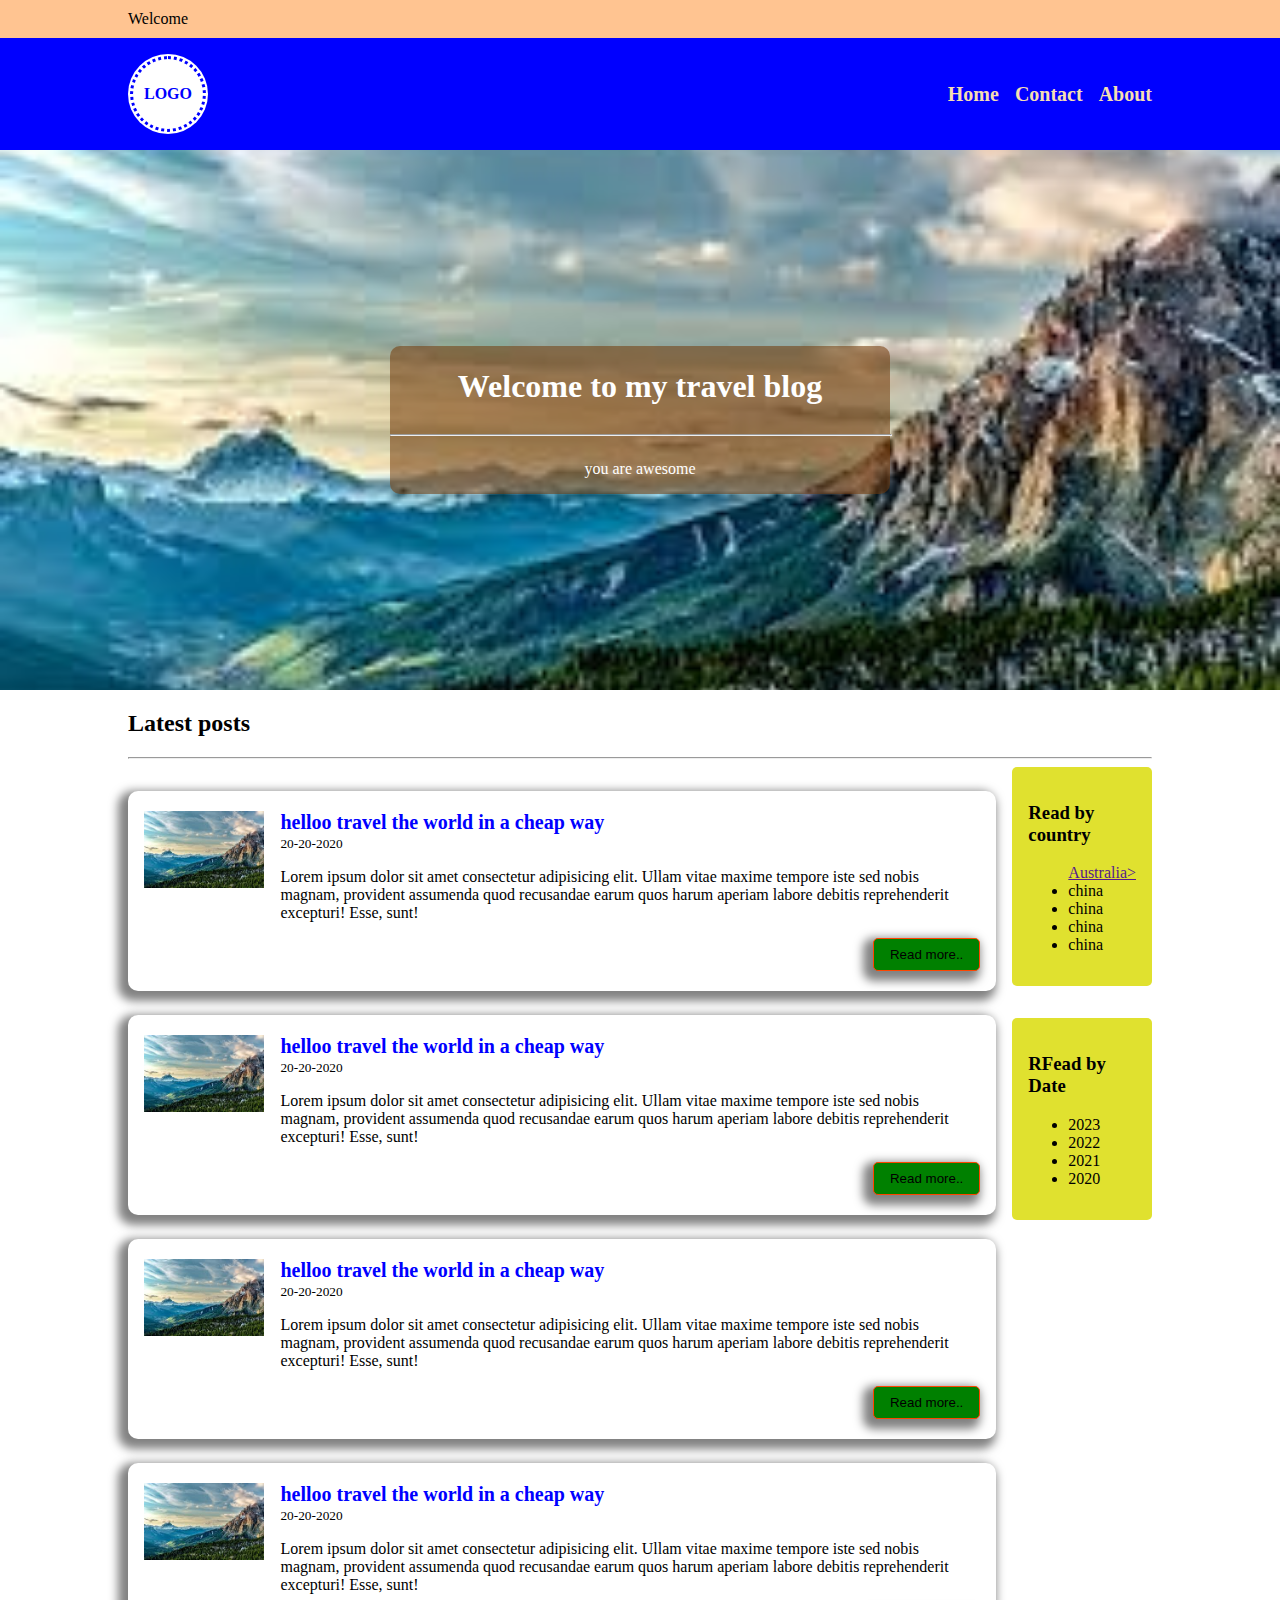
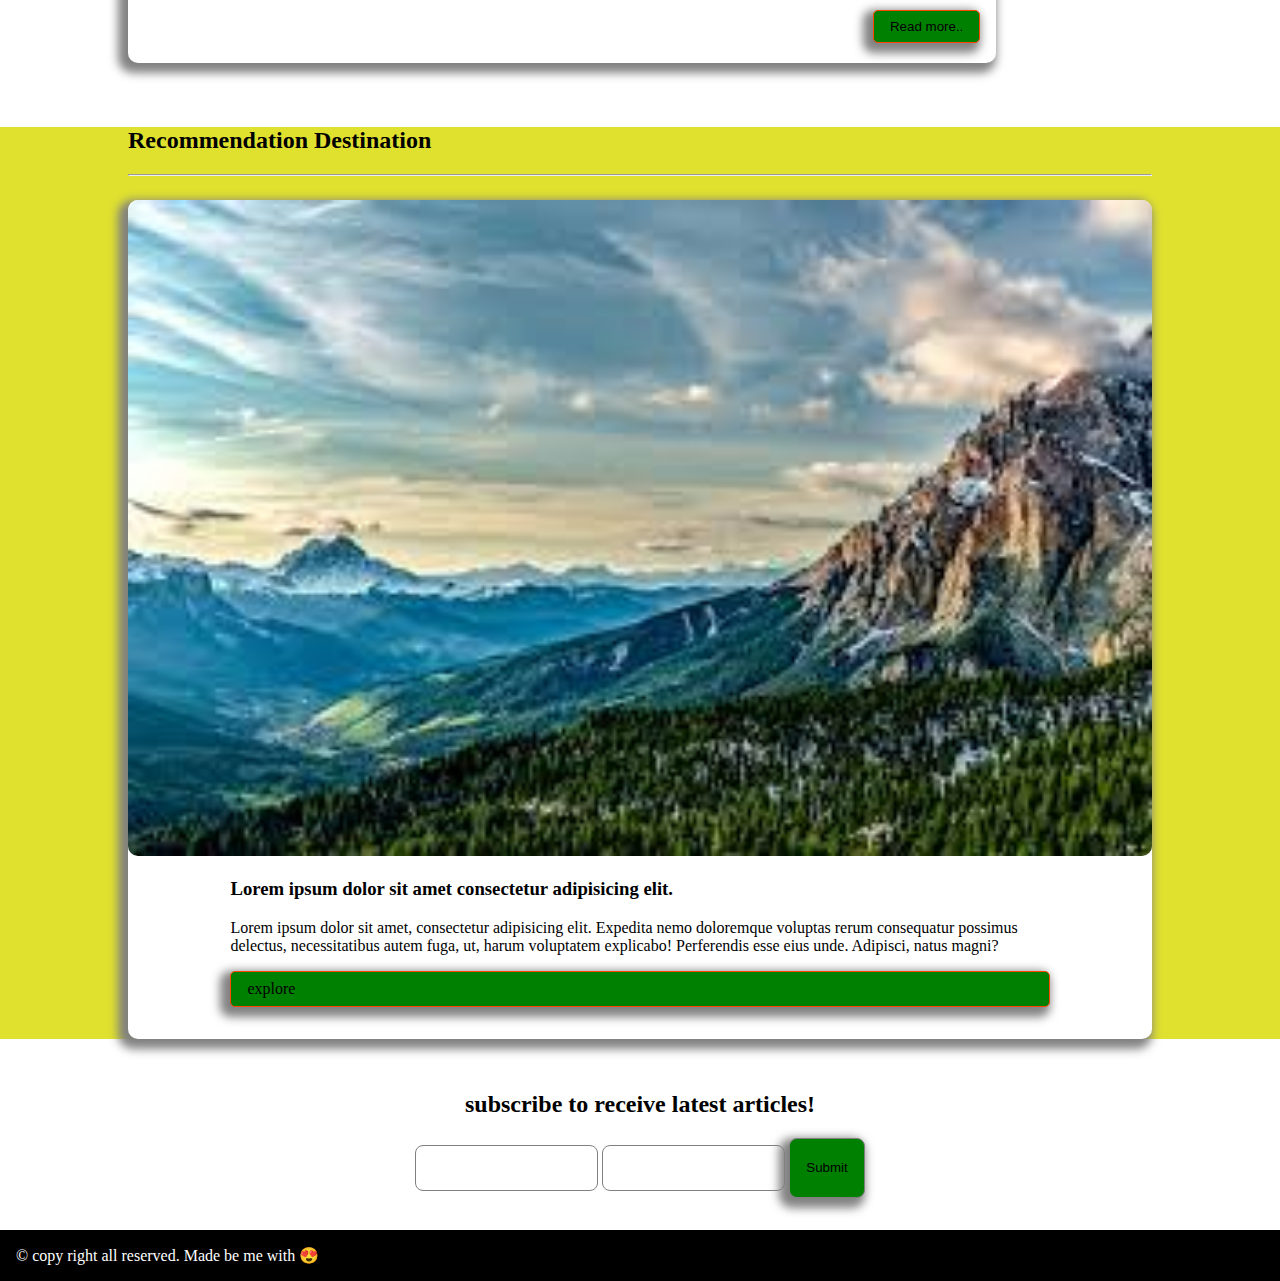
==== index.html @ 37b0b8c4 "first commit" ====
<!DOCTYPE html>
<html lang="en">
  <head>
    <meta charset="UTF-8" />
    <meta name="viewport" content="width=device-width, initial-scale=1.0" />

    <link rel="stylesheet" href="./style.css" />

    <link
      rel="stylesheet"
      href="https://cdnjs.cloudflare.com/ajax/libs/font-awesome/6.4.0/css/all.min.css"
      integrity="sha512-iecdLmaskl7CVkqkXNQ/ZH/XLlvWZOJyj7Yy7tcenmpD1ypASozpmT/E0iPtmFIB46ZmdtAc9eNBvH0H/ZpiBw=="
      crossorigin="anonymous"
      referrerpolicy="no-referrer"
    />

    <link rel="stylesheet" href="./style.css" />

    <link rel="stylesheet" href="" />

    <title>Flex blog</title>
  </head>
  <body>
    <div class="wrapper">
      <!-- global mesg -->

      <section class="global">
        <div class="container">
          <div>Welcome</div>
          <div>
            <i class="fa-brands fa-facebook"></i>
            <i class="fa-brands fa-instagram"></i>
            <i class="fa-brands fa-youtube"></i>
          </div>
        </div>
      </section>

      <!-- top nav bar -->
      <header>
        <div class="container">
          <div class="LOGO">
            <div class="logo">
              <div>LOGO</div>
            </div>
          </div>
          <ul>
            <li>Home</li>
            <li>Contact</li>
            <li>About</li>
          </ul>
        </div>
      </header>

      <!-- hero -->
      <section class="hero">
        <div class="hero-content">
          <h1>Welcome to my travel blog</h1>

          <hr />

          <p>you are awesome</p>
        </div>
      </section>
      <a href=""></a>

      <!-- latest -->
      <section class="container">
        <h2>Latest posts</h2>
        <hr />

        <main class="main">
          <div class="article">
            <article>
              <div class="art-img">
                <img src="./img/download.jpg" alt="" width="100%" />
              </div>
              <div>
                <div class="title">helloo travel the world in a cheap way</div>
                <i class="fa-solid fa-calendar"></i>
                <small>20-20-2020</small>

                <p>
                  Lorem ipsum dolor sit amet consectetur adipisicing elit. Ullam
                  vitae maxime tempore iste sed nobis magnam, provident
                  assumenda quod recusandae earum quos harum aperiam labore
                  debitis reprehenderit excepturi! Esse, sunt!
                </p>

                <button class="btn">Read more..</button>
              </div>
            </article>

            <article>
              <div class="art-img">
                <img src="./img/download.jpg" alt="" width="100%" />
              </div>
              <div>
                <div class="title">helloo travel the world in a cheap way</div>
                <i class="fa-solid fa-calendar"></i>
                <small>20-20-2020</small>

                <p>
                  Lorem ipsum dolor sit amet consectetur adipisicing elit. Ullam
                  vitae maxime tempore iste sed nobis magnam, provident
                  assumenda quod recusandae earum quos harum aperiam labore
                  debitis reprehenderit excepturi! Esse, sunt!
                </p>

                <button class="btn">Read more..</button>
              </div>
            </article>

            <article>
              <div class="art-img">
                <img src="./img/download.jpg" alt="" width="100%" />
              </div>
              <div>
                <div class="title">helloo travel the world in a cheap way</div>
                <i class="fa-solid fa-calendar"></i>
                <small>20-20-2020</small>

                <p>
                  Lorem ipsum dolor sit amet consectetur adipisicing elit. Ullam
                  vitae maxime tempore iste sed nobis magnam, provident
                  assumenda quod recusandae earum quos harum aperiam labore
                  debitis reprehenderit excepturi! Esse, sunt!
                </p>

                <button class="btn">Read more..</button>
              </div>
            </article>

            <article>
              <div class="art-img">
                <img src="./img/download.jpg" alt="" width="100%" />
              </div>
              <div>
                <div class="title">helloo travel the world in a cheap way</div>
                <i class="fa-solid fa-calendar"></i>
                <small>20-20-2020</small>

                <p>
                  Lorem ipsum dolor sit amet consectetur adipisicing elit. Ullam
                  vitae maxime tempore iste sed nobis magnam, provident
                  assumenda quod recusandae earum quos harum aperiam labore
                  debitis reprehenderit excepturi! Esse, sunt!
                </p>

                <button class="btn">Read more..</button>
              </div>
            </article>
          </div>
          <aside class="side-link">
            <div class="countery">
              <h3>Read by country</h3>
              <ul>
                <a href="">Australia></a>

                <li>china</li>
                <li>china</li>
                <li>china</li>
                <li>china</li>
              </ul>
            </div>

            <div class="date">
              <h3>RFead by Date</h3>
              <ul>
                <li>2023</li>
                <li>2022</li>
                <li>2021</li>
                <li>2020</li>
              </ul>
            </div>
          </aside>
        </main>
      </section>

      <!-- Recommendation -->
      <section class="recc">
        <div class="container">
          <h2>Recommendation Destination</h2>
          <hr />
          <div class="card-list">
            <div class="card">
              <img src="./img/download.jpg" width="100%" alt="" />

              <div class="container">
                <h3>
                  Lorem ipsum dolor sit amet consectetur adipisicing elit.
                </h3>
                <p>
                  Lorem ipsum dolor sit amet, consectetur adipisicing elit.
                  Expedita nemo doloremque voluptas rerum consequatur possimus
                  delectus, necessitatibus autem fuga, ut, harum voluptatem
                  explicabo! Perferendis esse eius unde. Adipisci, natus magni?
                </p>

                <div class="btn">
                  explore <i class="fa-solid fa-arrow-right"></i>
                </div>
              </div>
            </div>
          </div>
        </div>
      </section>

      <!-- subscribe form -->

      <section class="subs container">
        <h2>subscribe to receive latest articles!</h2>
        <form action="">
          <input type="text" />
          <input type="Email" />
          <input type="Submit" class="btn" />
        </form>
      </section>

      <!-- footer -->
      <footer class="footer">
        &copy; copy right all reserved. Made be me with 😍
      </footer>
    </div>
  </body>
</html>
---- style.css ----
:root {
  --primary: blue;
  --box-shadow: -5px 5px 10px 5px rgba(128, 128, 128, 0.979);
}

body {
  margin: 0;
}

.container {
  width: 80%;
  margin: auto;
}

.btn {
  background: green;
  padding: 8px 16px;
  border: 1px solid orangered;
  border-radius: 5px;
  box-shadow: var(--box-shadow);
}

/* ==============global */
.global {
  background: rgba(255, 119, 0, 0.432);
}

.global > div {
  display: flex;
  justify-content: space-between;
  padding: 10px 0;
  /* color: White; */
}

/* ==============Header*/
header {
  background: blue;
}

header > div {
  display: flex;
  justify-content: space-between;
  align-items: center;
  padding: 16px 0;
  color: wheat;
}

header ul {
  display: flex;
  list-style-type: none;
}

header ul li {
  margin-left: 16px;
  font-weight: bolder;
  font-size: 20px;
}

header ul li:hover {
  cursor: pointer;

  background: red;

  transform: scale(1.5);
}

.logo {
  background: white;
  color: blue;
  width: 80px;
  height: 80px;
  border-radius: 50%;
  font-weight: 700;

  display: flex;
  justify-content: center;
  align-items: center;
}

.logo div {
  border: 3px dotted blue;
  width: 70px;
  height: 70px;
  border-radius: 50%;

  display: flex;
  justify-content: center;
  align-items: center;
}

/* ==============hero */

.hero {
  background: url(./img/download.jpg) no-repeat center;
  background-size: cover;
  min-height: 60vh;

  display: flex;
  justify-content: center;
  align-items: center;
}

.hero-content {
  background: rgba(115, 59, 11, 0.555);
  color: white;
  width: 500px;
  padding: 32;
  border-radius: 10px;

  display: flex;
  flex-direction: column;
  align-items: center;
}

.hero-content hr {
  width: 100%;
}

/* latest post */

.main {
  display: flex;
  justify-content: space-between;
  gap: 16px;
}
.articles {
  width: 66%;
}

.side-links {
  background: blue;
  width: 66%;
}

article {
  display: flex;
  gap: 16px;
  box-shadow: var(--box-shadow);
  padding: 20px 16px;

  border-radius: 10px;
  margin-top: 24px;
}

.art-img {
  width: 250px;
}

.title {
  font-size: 20px;
  font-weight: bold;
  color: blue;
}

article .btn {
  float: right;
}

/* side-links */

.side-links {
  width: 34%;
}

.countery {
  background: rgb(224, 225, 47);
  padding: 16px;
  border-radius: 5px;
  margin-bottom: 32px;
}

.date {
  background: rgb(224, 225, 47);
  padding: 16px;
  border-radius: 5px;
  margin-bottom: 32px;
}

/* =======recc */

.recc {
  background: rgb(224, 225, 47);
  margin-top: 64px;
  padding-top: 46px 0;
}

.card-list {
  margin-top: 24px;
  display: flex;
  flex-wrap: wrap;
  gap: 16px;
  justify-content: center;
}

.card {
  width: 350px;
  box-shadow: var(--box-shadow);
  background: white;
  padding-bottom: 32px;
  border-radius: 10px;
  flex-grow: 1;
}

.card img {
  border-radius: 10px;
}

/* =========subscribe */
.subs {
  display: flex;
  flex-direction: column;
  align-items: center;
  padding: 32px 0;
}

.subs input {
  line-height: 42px;
  border-radius: 8px;
  border: 1px solid grey;
  margin-right: 10;
}

/* footer */

.footer {
  background: black;
  color: white;
  padding: 16px;
}

/* media quaries */

/* @media (min-width: 768px) { */
/* @media (max-width: 768px) { */
/* @media (width <=768px) { */
/* .global { */
/* background: black; */
/* display: none; */
/* } */

/* tablets */

/* @media (max-width: 992px) { */
/* media(768 < width: <= 992px;) .global { */
/* background: black; */
/* display: none; */
/* } */
/* } */

/* tables */

@media (max-width: 992px) {
  .main {
    display: flex;
    flex-direction: column;
  }

  .articles {
    width: 100%;

    .side-links {
      width: 100%;
      display: flex;
      gap: 32px;
    }

    .country,
    .date {
      width: 50%;
      height: 200px;
      margin-top: 48px;

      display: flex;
      align-items: center;
      flex-direction: column;
    }
  }
}

/* phone 768 */
@media (max-width: 768px) {
  article {
    display: flex;
    flex-direction: column;
  }

  .art-img {
    width: 100%;
  }

  article.btn {
    width: 100%;
  }
  .side-links {
    background: blue;
    width: 66%;
    flex-direction: column;
  }
  .countery,
  .date {
    width: 100%;
    margin-top: 16px;
  }
}
---- style.css ----
:root {
  --primary: blue;
  --box-shadow: -5px 5px 10px 5px rgba(128, 128, 128, 0.979);
}

body {
  margin: 0;
}

.container {
  width: 80%;
  margin: auto;
}

.btn {
  background: green;
  padding: 8px 16px;
  border: 1px solid orangered;
  border-radius: 5px;
  box-shadow: var(--box-shadow);
}

/* ==============global */
.global {
  background: rgba(255, 119, 0, 0.432);
}

.global > div {
  display: flex;
  justify-content: space-between;
  padding: 10px 0;
  /* color: White; */
}

/* ==============Header*/
header {
  background: blue;
}

header > div {
  display: flex;
  justify-content: space-between;
  align-items: center;
  padding: 16px 0;
  color: wheat;
}

header ul {
  display: flex;
  list-style-type: none;
}

header ul li {
  margin-left: 16px;
  font-weight: bolder;
  font-size: 20px;
}

header ul li:hover {
  cursor: pointer;

  background: red;

  transform: scale(1.5);
}

.logo {
  background: white;
  color: blue;
  width: 80px;
  height: 80px;
  border-radius: 50%;
  font-weight: 700;

  display: flex;
  justify-content: center;
  align-items: center;
}

.logo div {
  border: 3px dotted blue;
  width: 70px;
  height: 70px;
  border-radius: 50%;

  display: flex;
  justify-content: center;
  align-items: center;
}

/* ==============hero */

.hero {
  background: url(./img/download.jpg) no-repeat center;
  background-size: cover;
  min-height: 60vh;

  display: flex;
  justify-content: center;
  align-items: center;
}

.hero-content {
  background: rgba(115, 59, 11, 0.555);
  color: white;
  width: 500px;
  padding: 32;
  border-radius: 10px;

  display: flex;
  flex-direction: column;
  align-items: center;
}

.hero-content hr {
  width: 100%;
}

/* latest post */

.main {
  display: flex;
  justify-content: space-between;
  gap: 16px;
}
.articles {
  width: 66%;
}

.side-links {
  background: blue;
  width: 66%;
}

article {
  display: flex;
  gap: 16px;
  box-shadow: var(--box-shadow);
  padding: 20px 16px;

  border-radius: 10px;
  margin-top: 24px;
}

.art-img {
  width: 250px;
}

.title {
  font-size: 20px;
  font-weight: bold;
  color: blue;
}

article .btn {
  float: right;
}

/* side-links */

.side-links {
  width: 34%;
}

.countery {
  background: rgb(224, 225, 47);
  padding: 16px;
  border-radius: 5px;
  margin-bottom: 32px;
}

.date {
  background: rgb(224, 225, 47);
  padding: 16px;
  border-radius: 5px;
  margin-bottom: 32px;
}

/* =======recc */

.recc {
  background: rgb(224, 225, 47);
  margin-top: 64px;
  padding-top: 46px 0;
}

.card-list {
  margin-top: 24px;
  display: flex;
  flex-wrap: wrap;
  gap: 16px;
  justify-content: center;
}

.card {
  width: 350px;
  box-shadow: var(--box-shadow);
  background: white;
  padding-bottom: 32px;
  border-radius: 10px;
  flex-grow: 1;
}

.card img {
  border-radius: 10px;
}

/* =========subscribe */
.subs {
  display: flex;
  flex-direction: column;
  align-items: center;
  padding: 32px 0;
}

.subs input {
  line-height: 42px;
  border-radius: 8px;
  border: 1px solid grey;
  margin-right: 10;
}

/* footer */

.footer {
  background: black;
  color: white;
  padding: 16px;
}

/* media quaries */

/* @media (min-width: 768px) { */
/* @media (max-width: 768px) { */
/* @media (width <=768px) { */
/* .global { */
/* background: black; */
/* display: none; */
/* } */

/* tablets */

/* @media (max-width: 992px) { */
/* media(768 < width: <= 992px;) .global { */
/* background: black; */
/* display: none; */
/* } */
/* } */

/* tables */

@media (max-width: 992px) {
  .main {
    display: flex;
    flex-direction: column;
  }

  .articles {
    width: 100%;

    .side-links {
      width: 100%;
      display: flex;
      gap: 32px;
    }

    .country,
    .date {
      width: 50%;
      height: 200px;
      margin-top: 48px;

      display: flex;
      align-items: center;
      flex-direction: column;
    }
  }
}

/* phone 768 */
@media (max-width: 768px) {
  article {
    display: flex;
    flex-direction: column;
  }

  .art-img {
    width: 100%;
  }

  article.btn {
    width: 100%;
  }
  .side-links {
    background: blue;
    width: 66%;
    flex-direction: column;
  }
  .countery,
  .date {
    width: 100%;
    margin-top: 16px;
  }
}
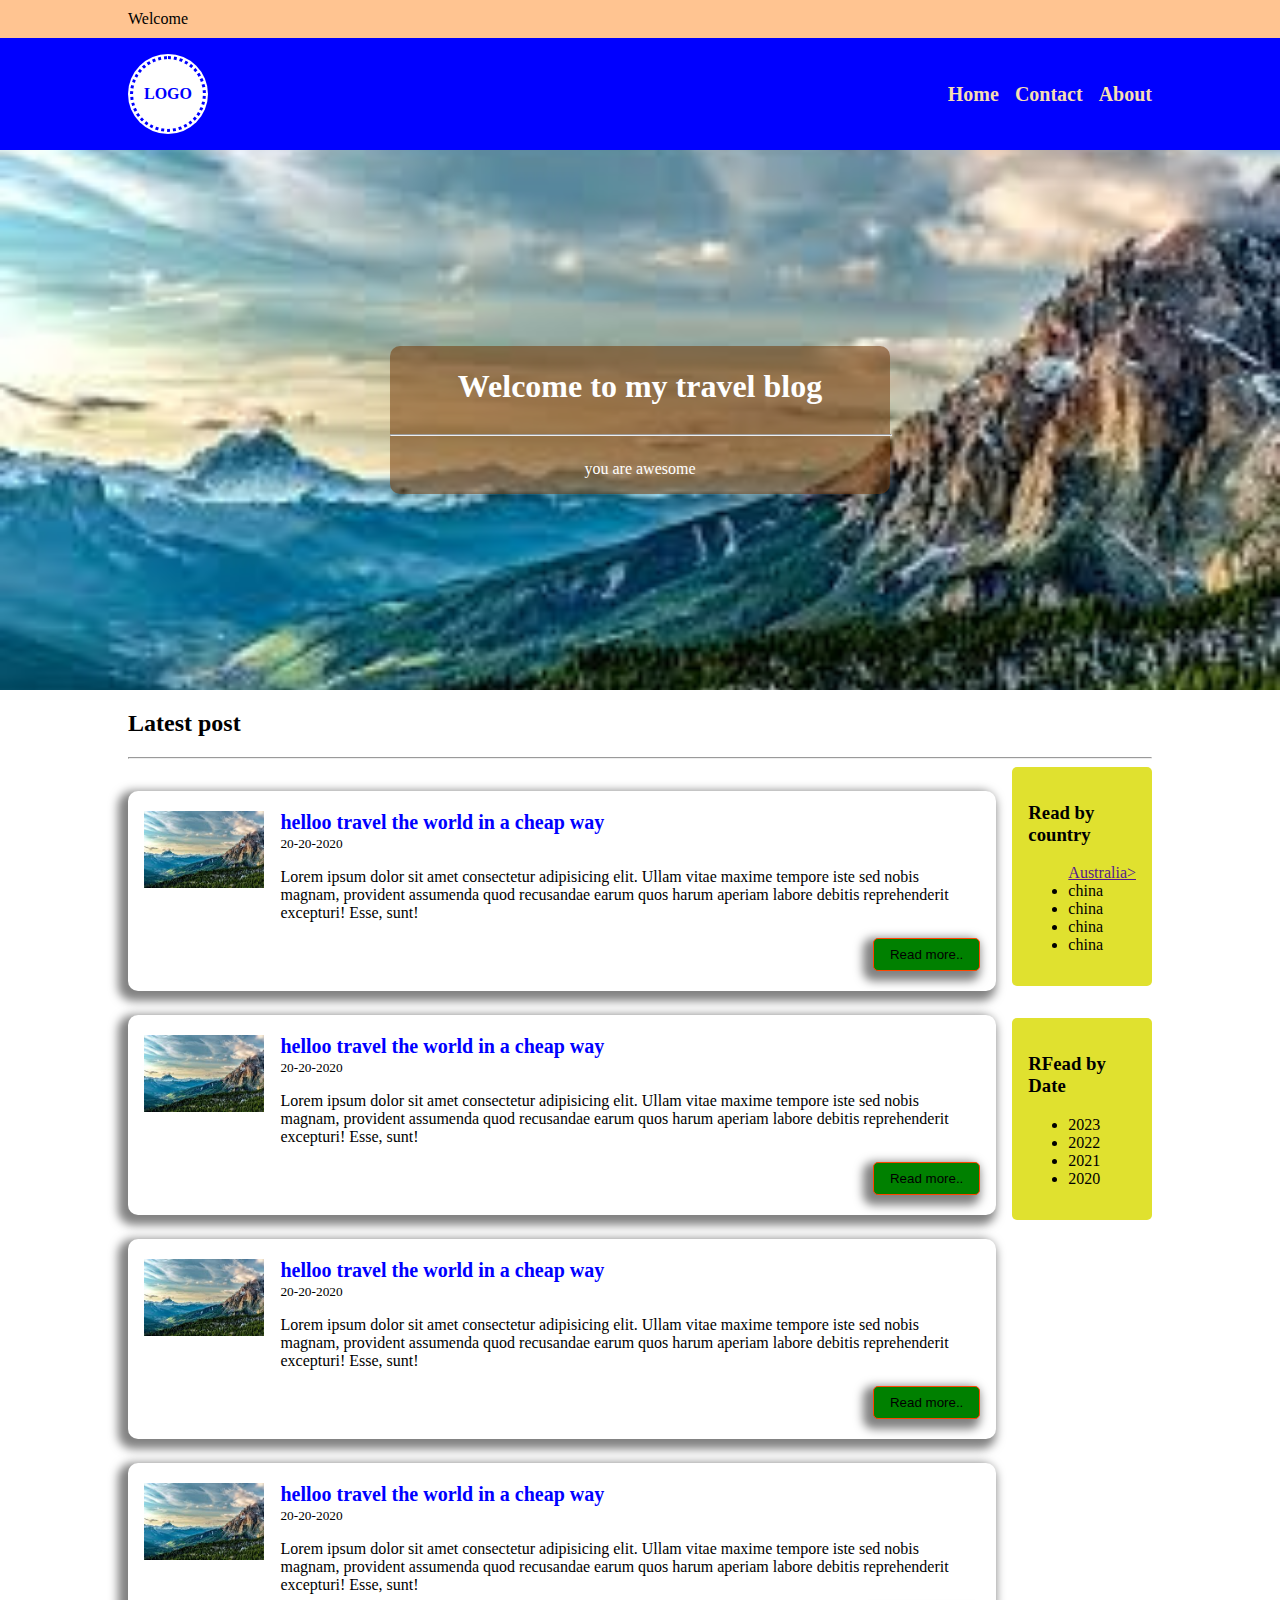
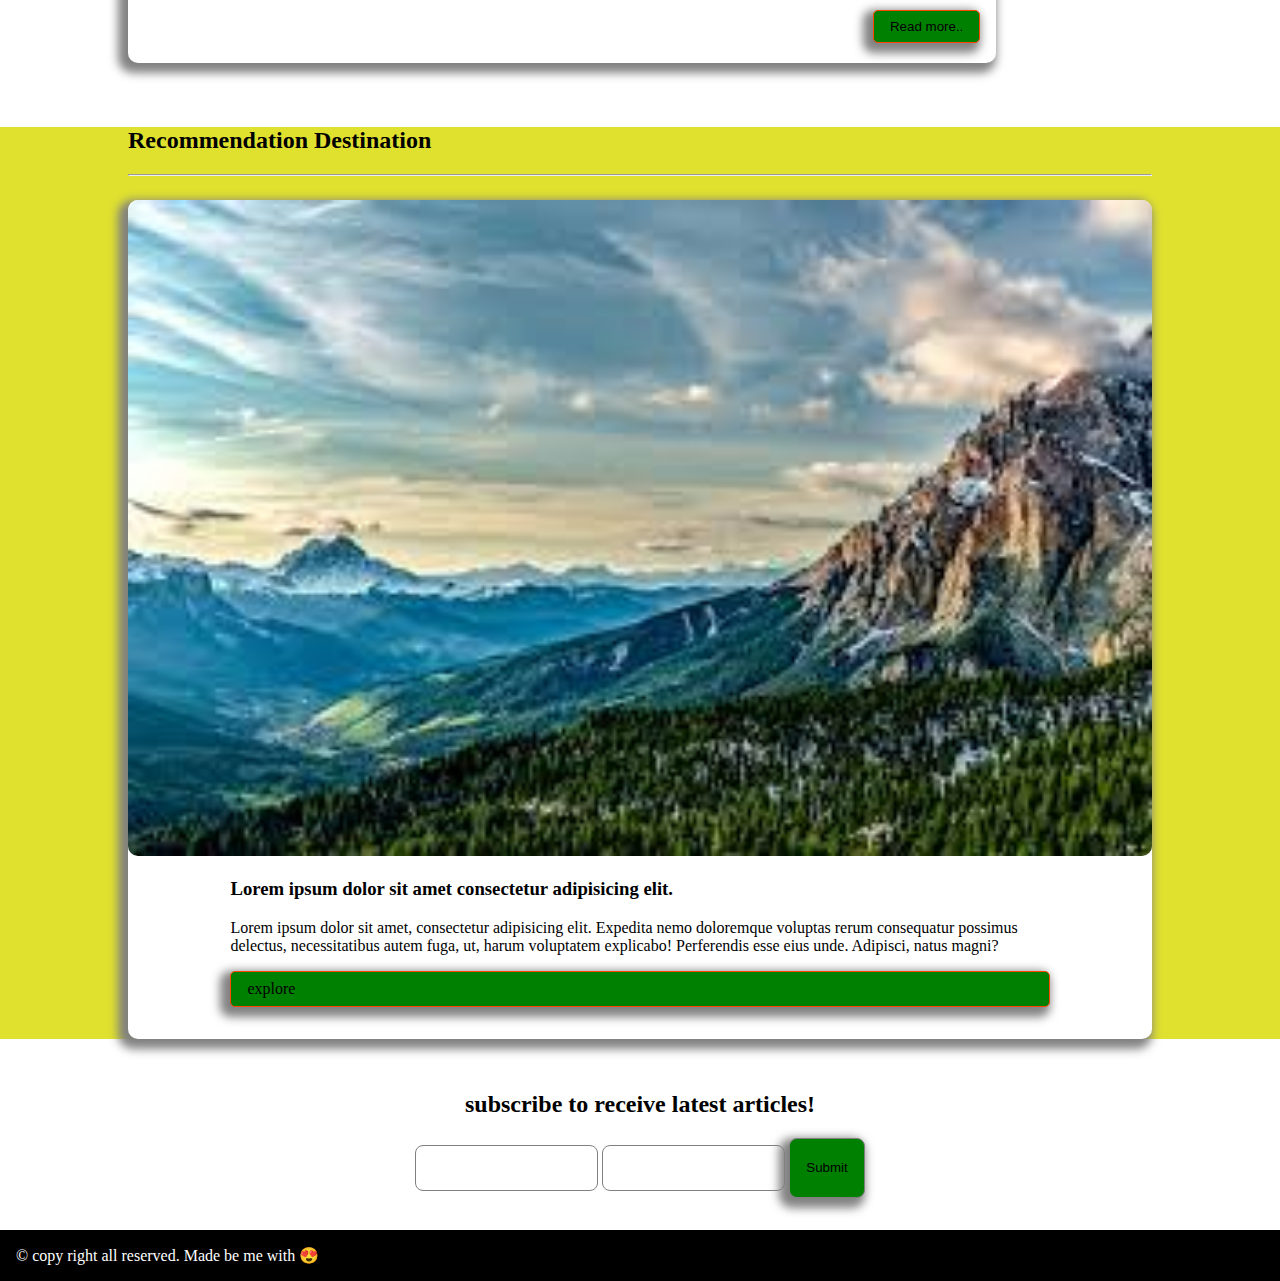
==== commit 2ed1c472: "explain what changes" ====
--- a/index.html
+++ b/index.html
@@ -65,7 +65,7 @@
 
       <!-- latest -->
       <section class="container">
-        <h2>Latest posts</h2>
+        <h2>Latest post</h2>
         <hr />
 
         <main class="main">
